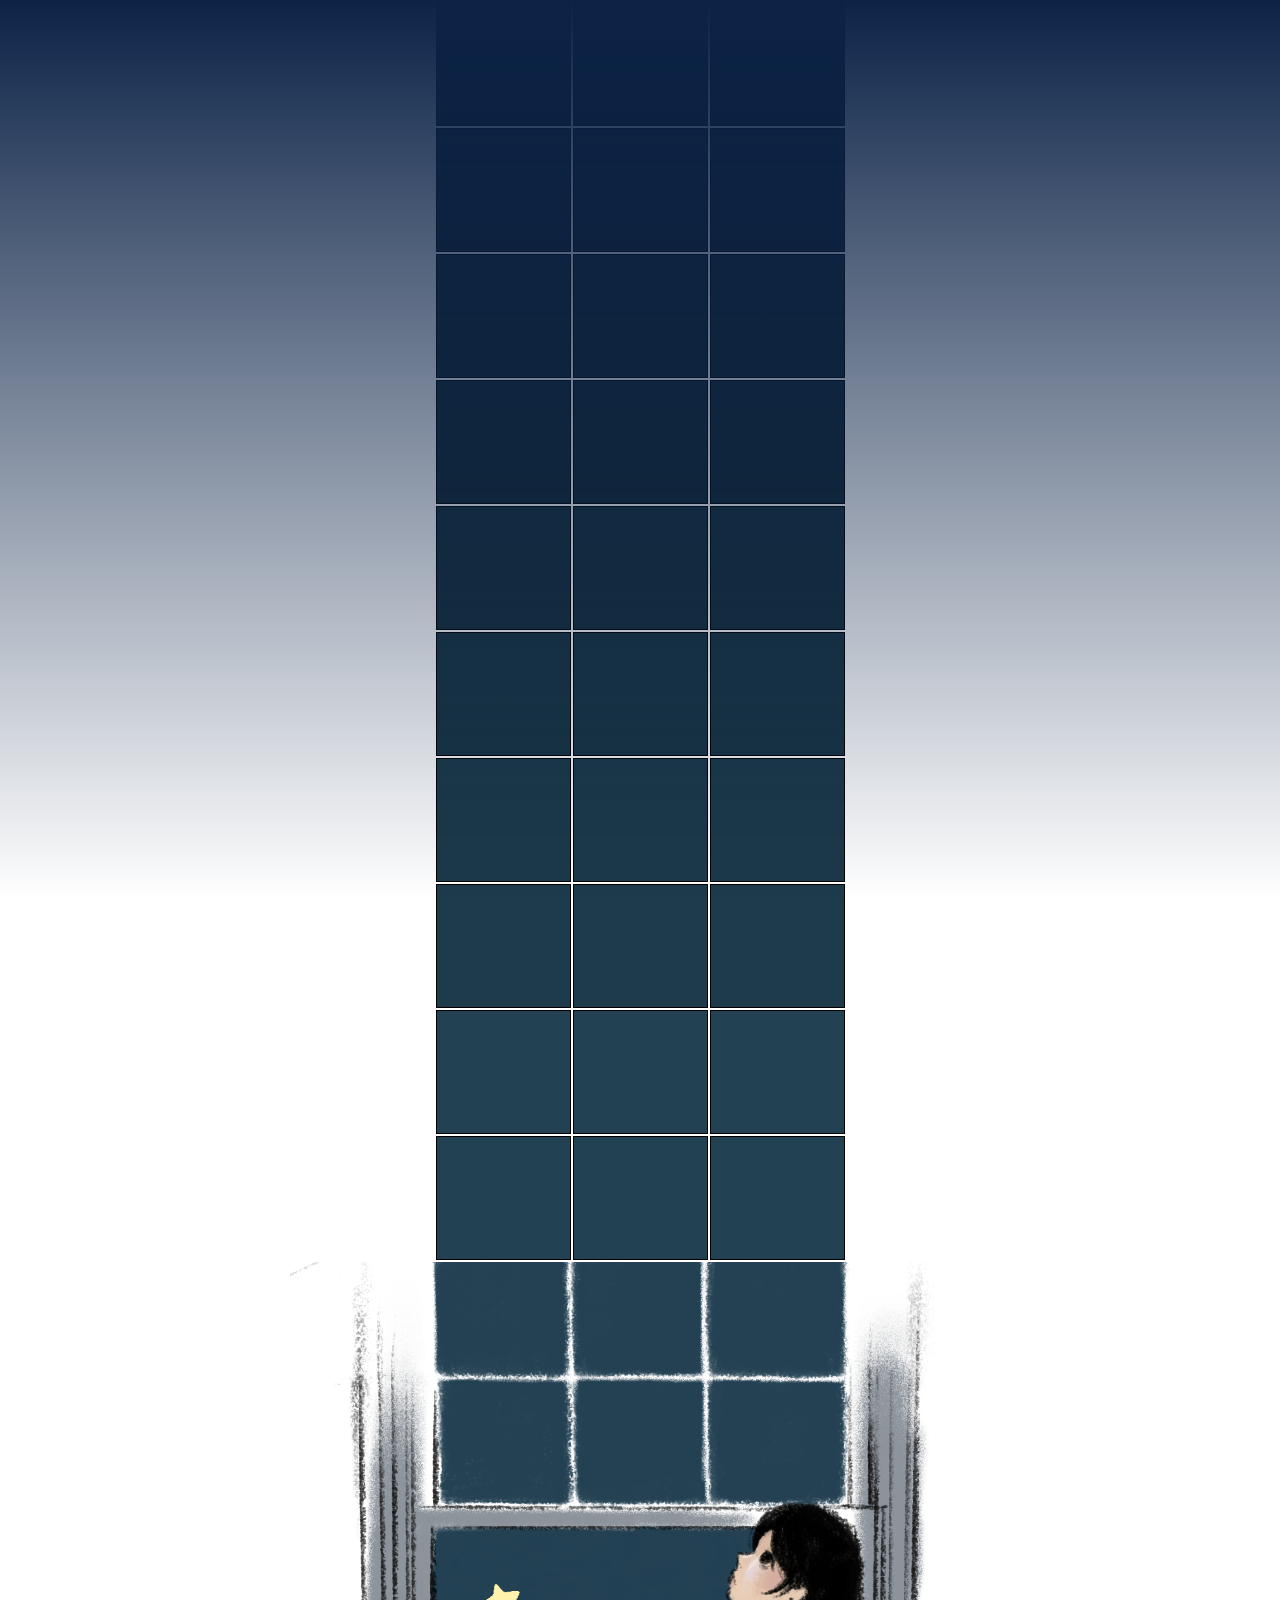
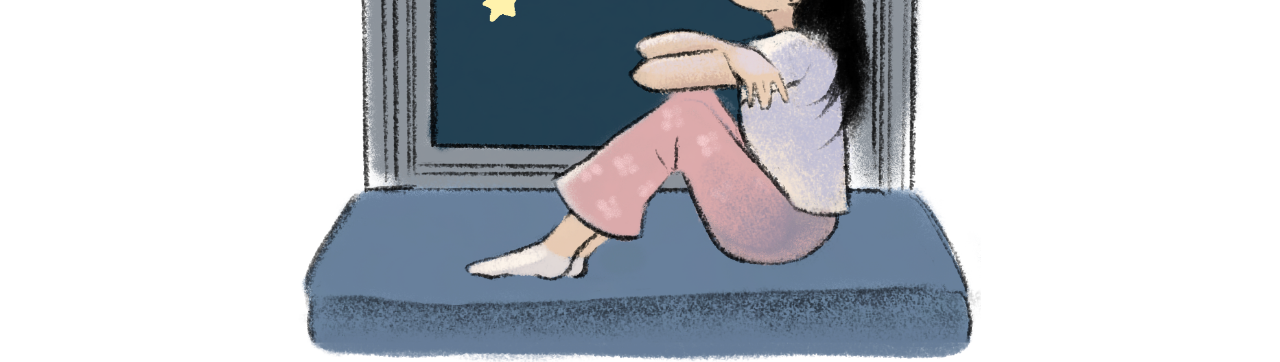
==== window.html @ ea5317d3 "Add assignment 1 website files" ====
<!doctype html>
<html lang="en">
  <head>
    <meta charset="UTF-8" />
    <meta name="viewport" content="width=device-width, initial-scale=1.0" />
    <link rel="stylesheet" href="style.css" />
    <title>Window</title>
  </head>
  <body>
    <div id="container">
      <div id="window-ext">
        <table id="styledtable">
          <tr>
            <td></td>
            <td></td>
            <td></td>
          </tr>
          <tr>
            <td></td>
            <td></td>
            <td></td>
          </tr>
          <tr>
            <td></td>
            <td></td>
            <td></td>
          </tr>
          <tr>
            <td></td>
            <td></td>
            <td></td>
          </tr>
          <tr>
            <td></td>
            <td></td>
            <td></td>
          </tr>
          <tr>
            <td></td>
            <td></td>
            <td></td>
          </tr>
          <tr>
            <td></td>
            <td></td>
            <td></td>
          </tr>
          <tr>
            <td></td>
            <td></td>
            <td></td>
          </tr>
          <tr>
            <td></td>
            <td></td>
            <td></td>
          </tr>
          <tr>
            <td></td>
            <td></td>
            <td></td>
          </tr>
        </table>
      </div>
    </div>

    <div class="window">
      <img src="images/window.png" alt="" />

      <div class="star-container" id="container14">
        <input type="checkbox" id="toggle14" />
        <label for="toggle14" class="star-anim"></label>
        <div class="message" id="message14">
          don't fear, the night is temporary
        </div>
      </div>
    </div>

    <div id="overlay"></div>
  </body>
</html>
---- style.css ----
body {
  margin: 0px;
  padding: 0px;
}

.sky {
  width: 100vw;
  height: 100vh;

  background-image: url("images/spritesheet-2.png");
  background-size: 1400vw 100vh;
  background-position: 0 0;

  position: relative;
  animation: sky-anim 1000ms steps(14) infinite;
  animation-play-state: paused;
}

.sky:hover {
  cursor: wait;
  animation: sky-anim 1000ms steps(14) infinite;
  animation-play-state: running; 
}

@keyframes sky-anim {
    from {
        background-position: 0 0;
    }
    to {
        background-position: -1400vw 0;
    }
}

.star {
  position: absolute;
  width: 6px;
  height: 6px;
  background: #faf5be;
  border-radius: 50%;
  animation-duration: 3s;
  animation-name: blinking_stars;
  animation-iteration-count: infinite;
}

.star:nth-child(1) { top: 10%; left: 30%; animation-delay: 0s; }
.star:nth-child(2) { top: 17%; left: 49%; animation-delay: 1s; }
.star:nth-child(3) { top: 23%; left: 20%; animation-delay: 0.5s; }
.star:nth-child(4) { top: 28%; left: 38%; animation-delay: 1.5s; }
.star:nth-child(5) { top: 30%; left: 15%; animation-delay: 0.3s; }
.star:nth-child(6) { top: 32%; left: 56%; animation-delay: 0s; }
.star:nth-child(7) { top: 38%; left: 28%; animation-delay: 1s; }
.star:nth-child(8) { top: 44%; left: 44%; animation-delay: 0.5s; }
.star:nth-child(9) { top: 49%; left: 17%; animation-delay: 1.5s; }
.star:nth-child(10) { top: 56%; left: 60%; animation-delay: 0.3s; }
.star:nth-child(11) { top: 59%; left: 72%; animation-delay: 0s; }
.star:nth-child(12) { top: 67%; left: 69%; animation-delay: 1s; }
.star:nth-child(13) { top: 69%; left: 67%; animation-delay: 0.5s; }
.star:nth-child(14) { top: 72%; left: 59%; animation-delay: 1.5s; }
.star:nth-child(15) { top: 79%; left: 88%; animation-delay: 0.3s; }
.star:nth-child(16) { top: 86%; left: 97%; animation-delay: 0s; }
.star:nth-child(17) { top: 88%; left: 90%; animation-delay: 1s; }
.star:nth-child(18) { top: 90%; left: 86%; animation-delay: 0.5s; }
.star:nth-child(19) { top: 95%; left: 79%; animation-delay: 1.5s; }
.star:nth-child(20) { top: 97%; left: 75%; animation-delay: 0.3s; }
.star:nth-child(21) { top: 10%; left: 87%; animation-delay: 0s; }
.star:nth-child(22) { top: 17%; left: 80%; animation-delay: 1s; }
.star:nth-child(23) { top: 23%; left: 90%; animation-delay: 0.5s; }
.star:nth-child(24) { top: 28%; left: 75%; animation-delay: 1.5s; }
.star:nth-child(25) { top: 30%; left: 90%; animation-delay: 0.3s; }
.star:nth-child(26) { top: 32%; left: 67%; animation-delay: 0s; }
.star:nth-child(27) { top: 38%; left: 92%; animation-delay: 1s; }
.star:nth-child(28) { top: 44%; left: 44%; animation-delay: 0.5s; }
.star:nth-child(29) { top: 49%; left: 45%; animation-delay: 1.5s; }
.star:nth-child(30) { top: 56%; left: 43%; animation-delay: 0.3s; }
.star:nth-child(31) { top: 59%; left: 24%; animation-delay: 0s; }
.star:nth-child(32) { top: 67%; left: 22%; animation-delay: 1s; }
.star:nth-child(33) { top: 69%; left: 20%; animation-delay: 0.5s; }
.star:nth-child(34) { top: 72%; left: 23%; animation-delay: 1.5s; }
.star:nth-child(35) { top: 79%; left: 30%; animation-delay: 0.3s; }
.star:nth-child(36) { top: 86%; left: 28%; animation-delay: 0s; }
.star:nth-child(37) { top: 88%; left: 11%; animation-delay: 1s; }
.star:nth-child(38) { top: 90%; left: 10%; animation-delay: 0.5s; }
.star:nth-child(39) { top: 95%; left: 40%; animation-delay: 1.5s; }
.star:nth-child(40) { top: 97%; left: 15%; animation-delay: 0.3s; }

@keyframes blinking_stars {
    0%, 100% { opacity: 0.2; }
    50% { opacity: 1; }
}

#goodnight {
    width: 100px;
    height: 50px;
    font-family: 'Chalkduster', fantasy;
    font-size: 15px;
    text-align: center;
    color: white;
    opacity: 0;
    transition: opacity 0.5s ease;
    position: absolute;
    left: 50%;
    top: 42%;
    transform: translate(-50%, -50%);
    text-decoration: none;
}

#goodnight:hover {
    color: white;
    opacity: 1;
    text-decoration: none;
    transition: opacity 0.5s ease;
}

#goodnight:visited {
  color: white;     
}

.livingroom {
  position: relative;
}

.livingroom img {
  width: 100%;
  height: auto;
  display: block;
}

.star-anim {
  width: 50px;
  height: 50px;

  background-image: url("images/spritesheet-3.png");
  background-size: 400px 50px;
  background-position: 0 0;

  animation: twinkle-star 250ms steps(8) infinite alternate;
  animation-play-state: paused; 
}

.star-anim:hover {
  cursor: wait;
  animation: twinkle-star 250ms steps(8) infinite alternate;
  animation-play-state: running; 
}

@keyframes twinkle-star {
    from {
        background-position: 0 0;
    }
    to {
        background-position: -400px 0;
    }
}

#toggle1 {
  display: none;
}

#toggle1:checked ~ #message1 {
  opacity: 1;
}

#toggle2 {
  display: none;
}

#toggle2:checked ~ #message2 {
  opacity: 1;
}

#toggle3 {
  display: none;
}

#toggle3:checked ~ #message3 {
  opacity: 1;
}

#toggle4 {
  display: none;
}

#toggle4:checked ~ #message4 {
  opacity: 1;
}

#toggle5 {
  display: none;
}

#toggle5:checked ~ #message5 {
  opacity: 1;
}

#toggle6 {
  display: none;
}

#toggle6:checked ~ #message6 {
  opacity: 1;
}

#toggle8 {
  display: none;
}

#toggle8:checked ~ #message8 {
  opacity: 1;
}

#toggle9 {
  display: none;
}

#toggle9:checked ~ #message9 {
  opacity: 1;
}

#toggle10 {
  display: none;
}

#toggle10:checked ~ #message10 {
  opacity: 1;
}

#toggle11 {
  display: none;
}

#toggle11:checked ~ #message11 {
  opacity: 1;
}

#toggle12 {
  display: none;
}

#toggle12:checked ~ #message12 {
  opacity: 1;
}

#toggle14 {
  display: none;
}

#toggle14:checked ~ #message14 {
  opacity: 1;
}

.star-container{
  width: 150px;
  height: 100px;
  position: absolute;       
  display: flex;
  gap: 10px;
}

.star-anim{
  flex: 0 0 50px;
}

.message {       
  flex: 1;
  opacity: 0;
  transition: opacity 0.3s ease;
  font-family: 'Chalkduster', fantasy;
  font-size: 15px;
  color: white;
}

#container1 {
  top: 50%;      
  left: 5%;  
}

#container2 {
  top: 8%;      
  left: 25%;  
}

#container3 {
  top: 20%;      
  left: 8%;  
}

#container4 {
  top: 10%;      
  left: 48%;  
}

#container5 {
  top: 35%;      
  left: 65%;  
}

#container6 {
  top: 55%;      
  left: 78%;  
}

#container7 {
  width: 50px;
  height: 50px;
  top: 90%;      
  left: 50%;  
}

#container8 {
  top: 40%;      
  left: 5%;  
}

#container9 {
  top: 10%;      
  left: 25%;  
}

#container10 {
  top: 60%;      
  left: 72%;  
}

#container11 {
  top: 18%;      
  left: 63%;  
}

#container12 {
  top: 35%;        
  left: 65%;  
}

#container13 {
  width: 50px;
  height: 50px;
  top: 90%;      
  left: 50%;  
}

#container14 {
  width: 250px;
  top: 45%;      
  left: 37%;  

  z-index: 100;
}

.bedroom {
  position: relative;
}

.bedroom img {
  width: 100%;
  height: auto;
  display: block;
}

.window{
  display: flex;
  height: 700px;
  width: 100%;  
  position: relative;
}

.window img {
  width: 700px;
  height: 700px;
  margin: 0 auto;
}

#styledtable td {
  border: 1px solid #000000;
  width: 131px;
  height: 120px;
}

#styledtable tr:nth-child(1) td {
  background-color: #0c1b23;
}
#styledtable tr:nth-child(2) td {
  background-color: #0f202a;
}
#styledtable tr:nth-child(3) td {
  background-color: #112530;
}
#styledtable tr:nth-child(4) td {
  background-color: #132834;
}
#styledtable tr:nth-child(5) td {
  background-color: #162f3c;
}
#styledtable tr:nth-child(6) td {
  background-color: #193443;
}
#styledtable tr:nth-child(7) td {
  background-color: #1c3949;
}
#styledtable tr:nth-child(8) td {
  background-color: #1e3b4c;
}
#styledtable tr:nth-child(9) td {
  background-color: #224153;
}
#styledtable tr:nth-child(10) td {
  background-color: #224153;
}

.window-ext {
  display: flex;
  height: 100vh;
}

#styledtable {
  margin: auto;
}

#overlay {
  position: fixed;  
  top: 0;
  left: 0;
  width: 100vw;
  height: 100vh;

  background: linear-gradient(to bottom, rgb(12, 35, 71), rgba(135, 146, 235, 0)); 
}
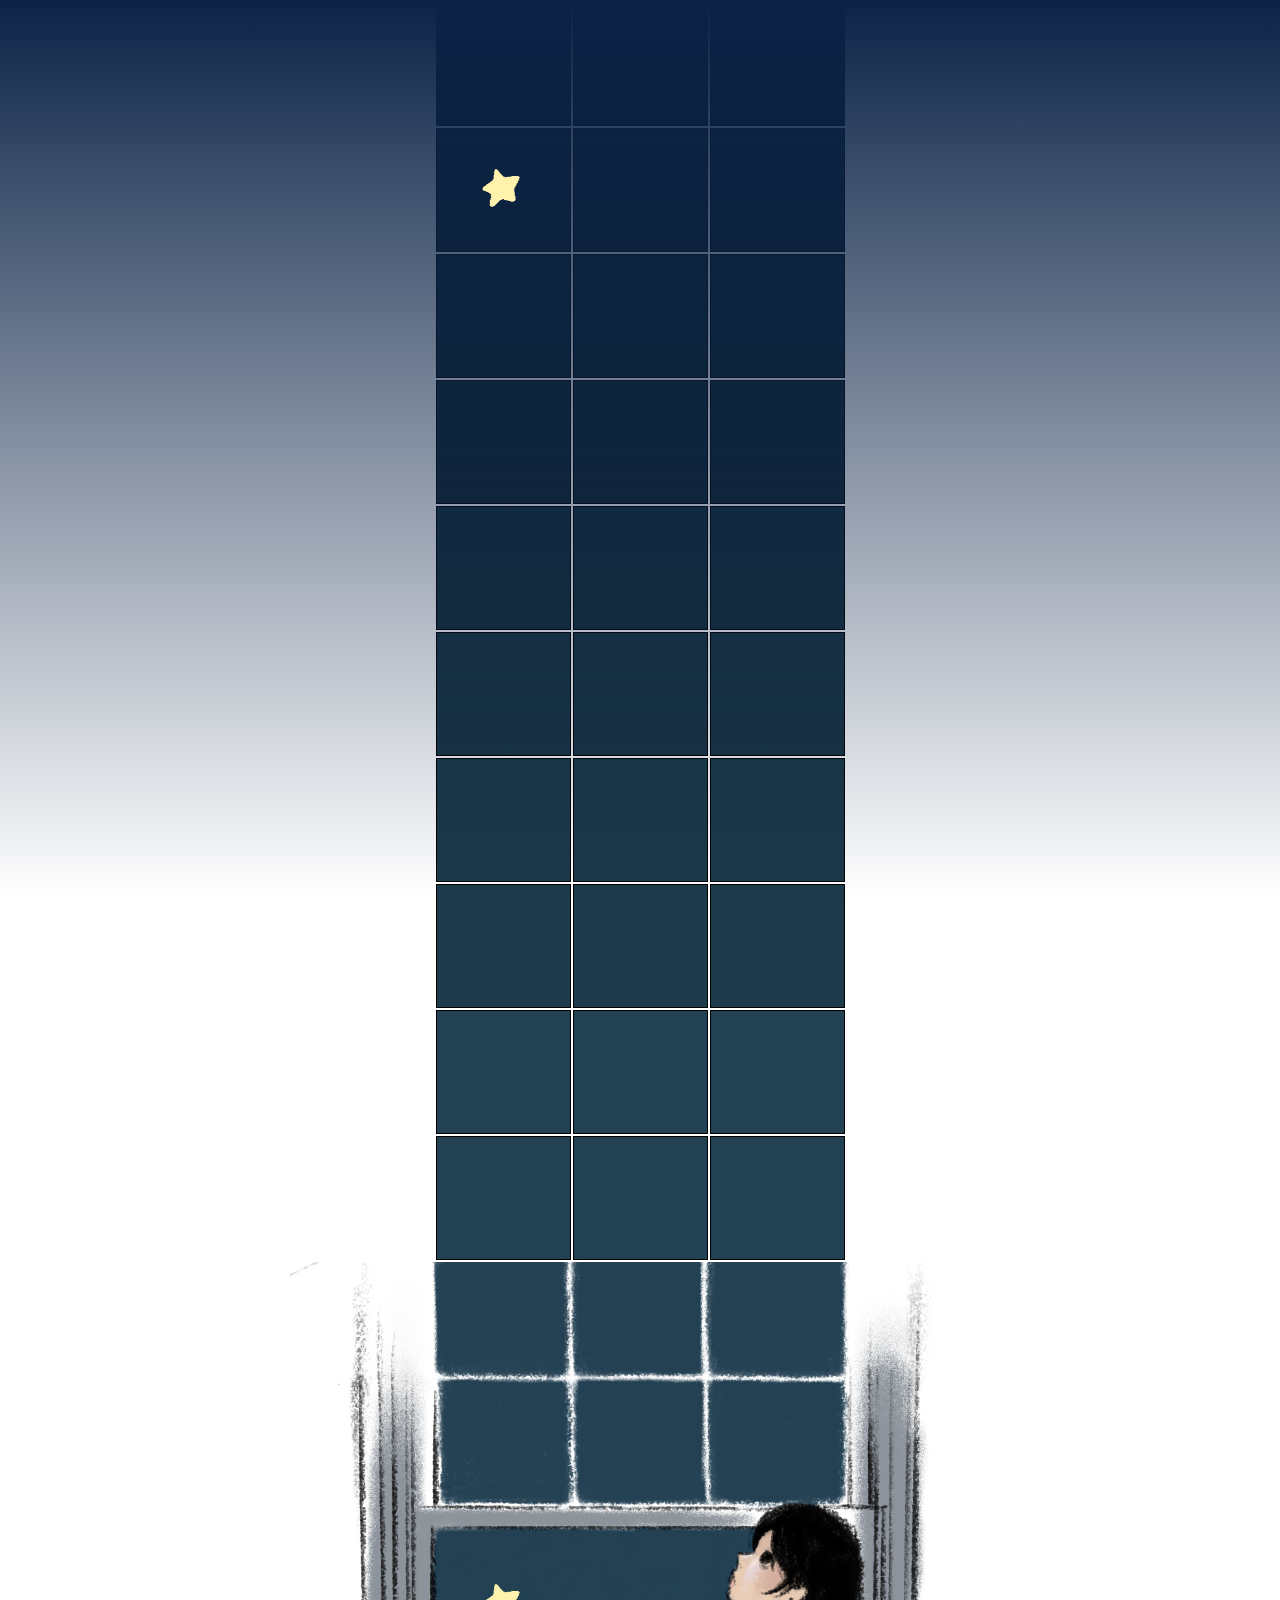
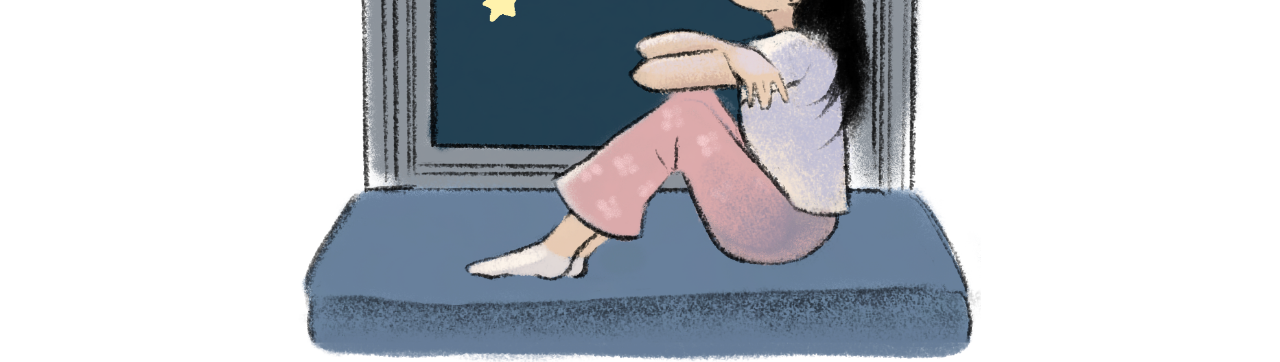
==== commit 1159e68e: "Add webring link" ====
--- a/window.html
+++ b/window.html
@@ -74,8 +74,15 @@
           don't fear, the night is temporary
         </div>
       </div>
+
+      <div id="overlay"></div>
     </div>
 
-    <div id="overlay"></div>
+    <div class="star-container" id="container15">
+      <a
+        class="star-anim"
+        href="https://dumrong1.github.io/s1fp/index.html"
+      ></a>
+    </div>
   </body>
 </html>
--- a/style.css
+++ b/style.css
@@ -346,6 +346,13 @@
   z-index: 100;
 }
 
+#container15 {
+  width: 50px;
+  height: 50px;
+  top: 18%;      
+  left: 37%;  
+}
+
 .bedroom {
   position: relative;
 }
